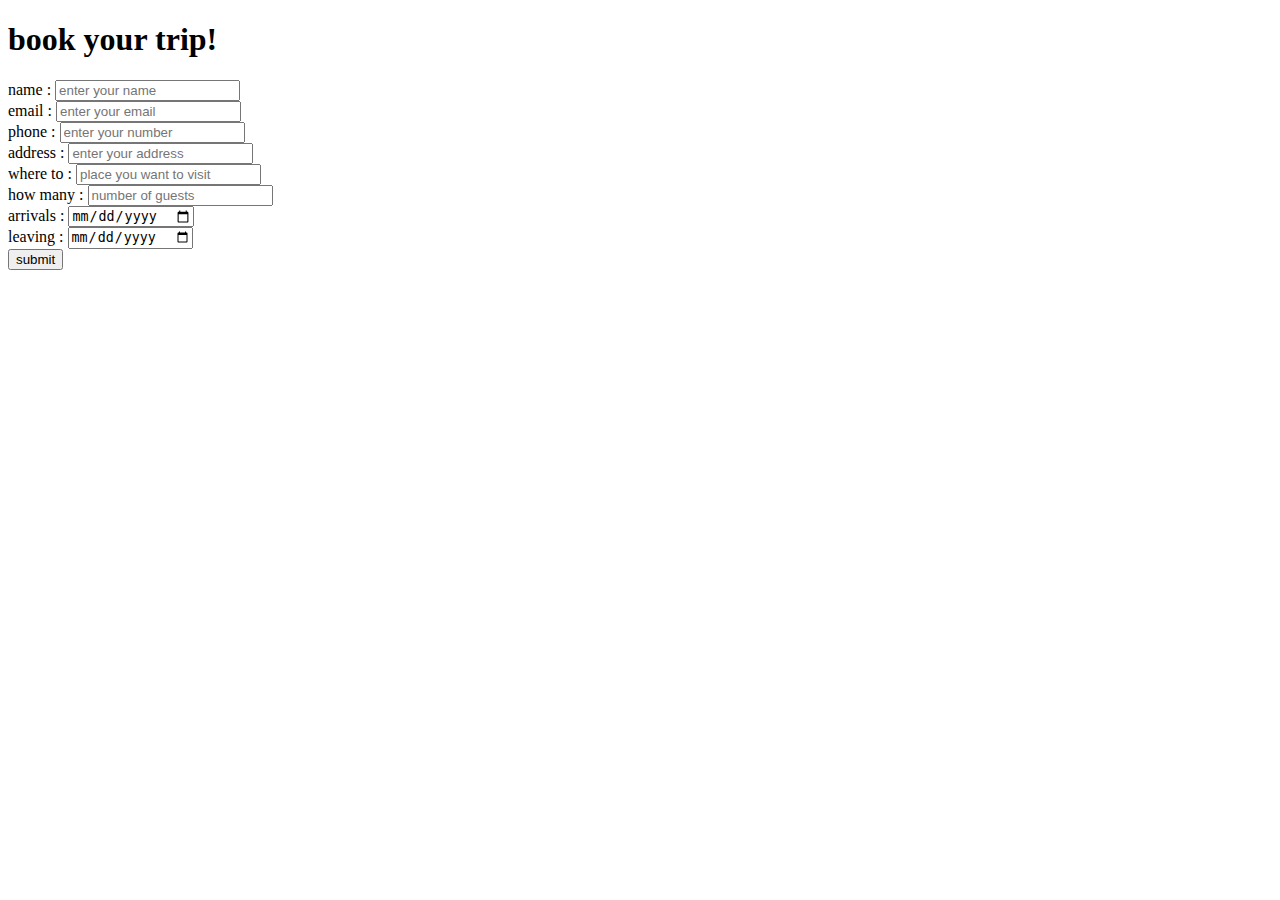
==== booknow.html @ ffb15867 "add book now button" ====
<!DOCTYPE html>
<html lang="en">
<head>
    <meta charset="UTF-8">
    <meta name="viewport" content="width=device-width, initial-scale=1.0">
    <title>Document</title>
</head>
<body>
    <section class="booking">

        <h1 class="heading-title">book your trip!</h1>
     
        <form action="book_form.php" method="post" class="book-form">
     
           <div class="flex">
              <div class="inputBox">
                 <span>name :</span>
                 <input type="text" placeholder="enter your name" name="name">
              </div>
              <div class="inputBox">
                 <span>email :</span>
                 <input type="email" placeholder="enter your email" name="email">
              </div>
              <div class="inputBox">
                 <span>phone :</span>
                 <input type="number" placeholder="enter your number" name="phone">
              </div>
              <div class="inputBox">
                 <span>address :</span>
                 <input type="text" placeholder="enter your address" name="address">
              </div>
              <div class="inputBox">
                 <span>where to :</span>
                 <input type="text" placeholder="place you want to visit" name="location">
              </div>
              <div class="inputBox">
                 <span>how many :</span>
                 <input type="number" placeholder="number of guests" name="guests">
              </div>
              <div class="inputBox">
                 <span>arrivals :</span>
                 <input type="date" name="arrivals">
              </div>
              <div class="inputBox">
                 <span>leaving :</span>
                 <input type="date" name="leaving">
              </div>
           </div>
     
           <input type="submit" value="submit" class="btn" name="send">
     
        </form>
     
     </section>
</body>
</html>
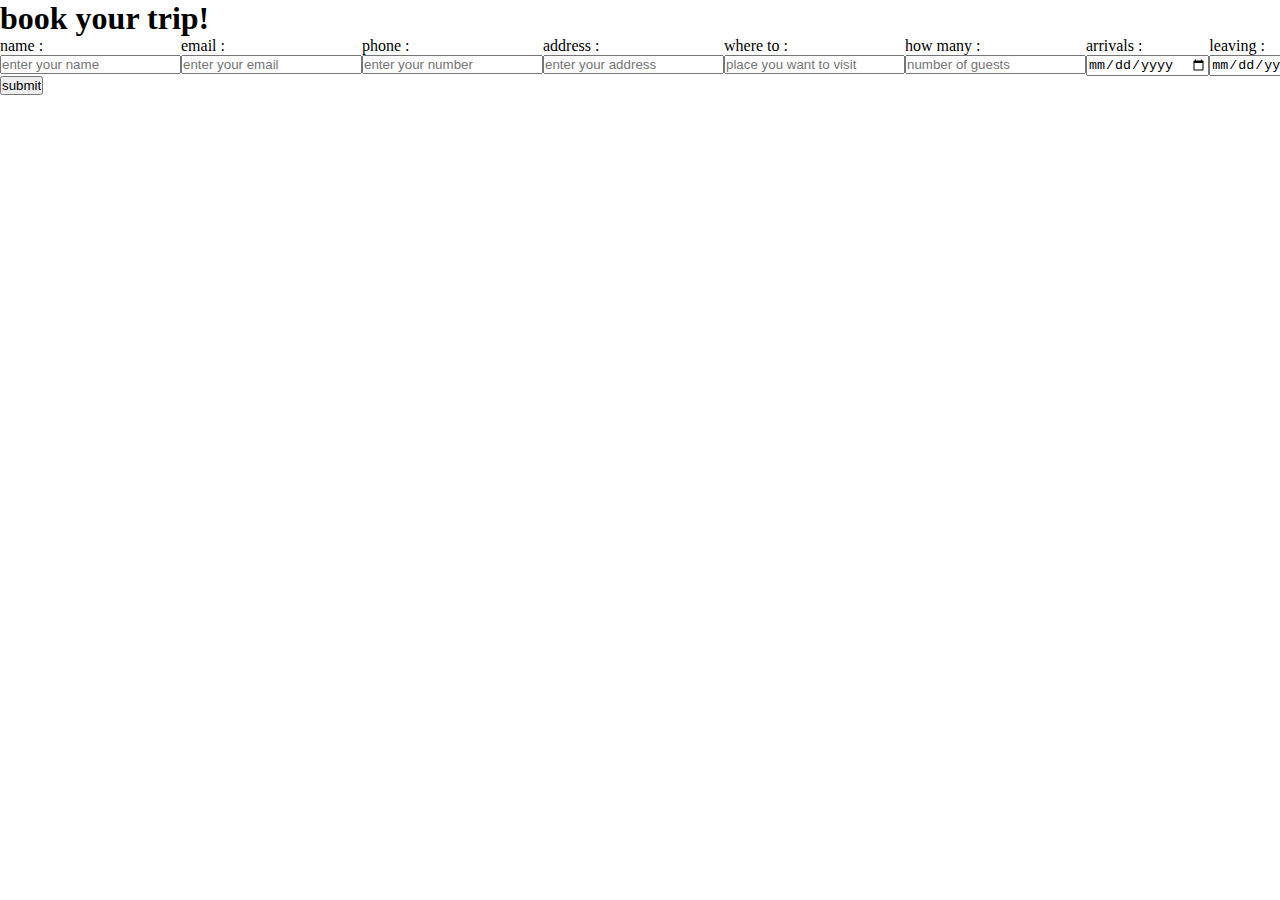
==== commit 20f94958: "changes in style" ====
--- a/booknow.html
+++ b/booknow.html
@@ -4,6 +4,8 @@
     <meta charset="UTF-8">
     <meta name="viewport" content="width=device-width, initial-scale=1.0">
     <title>Document</title>
+    <link rel="stylesheet" href="style.css">
+    <link rel="stylesheet" href="https://cdnjs.cloudflare.com/ajax/libs/font-awesome/5.15.4/css/all.min.css">
 </head>
 <body>
     <section class="booking">
--- a/style.css
+++ b/style.css
@@ -0,0 +1,458 @@
+*{
+    margin: 0;
+    padding: 0;
+}
+@font-face {
+    font-family: "Dongle-light";
+
+    src: url(font/Dongle/Dongle-Light.ttf);
+}
+@font-face {
+    font-family: "Dongle-regular";
+
+    src: url(font/Dongle/Dongle-Regular.ttf);
+}
+@font-face {
+    font-family: "Dongle-bold";
+
+    src: url(font/Dongle/Dongle-Bold.ttf);
+}
+::-webkit-scrollbar {
+    width: 1rem; 
+}
+
+::-webkit-scrollbar-track {
+    background-color: white;
+}
+
+::-webkit-scrollbar-thumb {
+    background-color: #8e44ad; 
+}
+header{
+    display: flex;
+    padding: 20px;
+    background-color: #fff;
+    box-shadow: 0,0,20px rgb(0, 0, 0.1);
+    align-items: center;
+}
+.logo img{
+    width: 15%;
+    
+}
+
+.flex{
+     display: flex; 
+}
+.nav-menu li:last-child{
+    margin-right: 0px;
+}
+.nav-menu li{
+    list-style: none;
+    margin-right: 20px;  
+}
+
+.nav-menu a {
+    text-decoration: none;
+    font-family: "Dongle-bold"; 
+    font-size: 1.6rem;
+    color: black;
+    transition: all ease 0.5s;
+}
+.nav-menu a:hover{
+    color: rgb(255, 170, 12);
+}
+.side-bar{
+    position: fixed;
+    top: 0;
+    right: 0;
+    height: 100vh;
+    width: 250px;
+    z-index: 999;
+    background-color: rgb(255, 253, 253);
+    box-shadow: -10px 0 10px white;
+    display: none;
+    flex-direction: column;
+
+
+}
+.side-bar li{
+    margin-left: 10px;
+    margin-top: 5px;
+    padding: 10px;
+}
+.Bar{
+    display: none;
+}
+.hero{
+    position: relative;
+    height: 600px;
+    overflow: hidden;
+}
+.hero-image img{
+    position:absolute;
+    top: opx;
+    left: o;
+    height: 100%;
+    width: 100%;
+    object-fit: cover;
+    z-index: -1;
+    
+}
+.hero-content{
+    position:absolute;
+    top: 19%;
+    left: 50%;
+    /* padding-bottom: ; */
+    transform: translate(-50%,50%);
+    text-align: center;
+    color: #000000;
+    
+}
+.hero-content h1{
+  font-family: "Dongle-bold";
+  font-size: 4rem;
+}
+.hero-content p{
+    font-family: "Dongle-regular";
+    font-size: 1.8rem;
+    margin-top: -20px;
+    margin-bottom: 10px
+}
+.hero-button{
+    display: inline-block;
+    text-decoration: none;
+    color: #fff;
+    background-color: #e45420;
+    padding: 12px 30px;
+    border-radius: 50px;
+    font-family: "Dongle-light";
+    font-size: 1.6rem;
+    transition: all ease 0.5s;
+    
+}
+.hero-button:hover{
+  color: rgb(0, 0, 0);
+
+}
+.destinations{
+    font-size: 2.4rem;
+    font-family: "Dongle-bold";
+    margin: 40px 80px;
+    text-align: center;
+    
+}
+.destinations h2{
+    margin-bottom: 40px;
+    border: 2px solid rgb(0, 0, 0);
+    border-radius: 50px;
+    
+}
+.destination-grid{
+    display: grid;
+    grid-template-columns: repeat(3,1fr);
+    grid-gap: 40px;
+}
+.destination-item img{
+    width: 100%;
+    height: 400px;
+    object-fit: cover;
+    transition: transform 0.3s ease;
+    border-radius: 10px;
+   
+
+}
+.destination-grid img:hover {
+    transform: scale(1.1);
+}
+.destination-item {
+    text-align: left;
+    /* border: 2px solid rgb(235, 218, 218); */
+    box-shadow: 0 4px 8px rgb(0, 0, 0.1);
+    border-radius: 10px;
+    
+}
+.destination-item h3{
+    font-size: 2rem;
+    text-align: center;
+}
+.destination-item p{
+    font-size: 1.4rem;
+    line-height: 1;
+    font-family: "Dongle-regular";
+    text-align: center;
+}
+.Button{
+    display: inline-block;
+    /* display: none; */
+    text-decoration: none;
+    color: #fff;
+    background-color: #000000;
+    padding: 5px 25px;
+    font-family: "Dongle-light";
+    font-size: 1.6rem;
+    transition: all ease 0.5s;
+    margin-left: 125px;
+    margin-top: 15px;
+    margin-bottom: 15px
+    
+}
+.Button:hover{
+    color: rgb(255, 170, 12);
+}
+.about{
+    text-align: center;
+    padding: 100px;
+    
+}
+.about h3{
+   font-family: "Dongle-bold";
+   font-size: 3rem;
+}
+.about p{
+    font-family: "Dongle-regular";
+    font-size: 1.4rem;
+    line-height: 1;
+    margin-bottom: 40px;
+}
+.team-members{
+    display: flex;
+    flex-wrap: wrap;
+    justify-content: center;
+    
+}
+.team-member img{
+    width: 300px;
+    height: 300px;
+    margin: 20px;
+    object-fit: cover;
+    transition: transform 0.3s ease;
+    border-radius: 10px;
+}
+.team-member img:hover{
+    transform: scale(1.1);
+}
+.team-member h4{
+    font-family: "Dongle-bold";
+    font-size: 2rem;
+}
+.team-member{
+    box-shadow: 0 4px 8px rgb(0, 0, 0.1);
+    margin: 20px 12px;
+    border-radius: 10px;
+}
+.map-section{
+    border: 3px solid rgb(234, 242, 234);
+    border-radius: 10px;
+    margin-top: 50px;
+    margin-bottom: 50px;
+    margin-left: 200px;
+    margin-right: 200px;
+    box-shadow: 0 4px 8px rgb(0, 0, 0.1);
+}
+.map-header{
+    text-align: center;
+    font-family: "Dongle-Bold";
+    font-size: 3rem;
+}
+.frame{
+    height: 500px;
+    width: 1000px;
+}
+.map-button{
+    text-decoration: none;
+    margin-left: 30px;
+    font-family: "Dongle-Light";
+    font-size: 1.5rem;
+    transition: all ease 0.5s;
+    background-color: rgb(39, 130, 34);
+    color: wheat;
+    padding: 5px 25px;
+    border-radius: 10px;
+
+}
+.map-button:hover{
+    color: #e45420;
+}
+.contact-head{
+    text-align: center;
+    line-height: 2rem;
+    margin-top: 150px;
+    margin-bottom: 40px;
+}
+.contact-head h3{
+    font-family: "Dongle-Bold";
+    font-size: 3rem;
+}
+.contact-head p{
+    font-family: "Dongle-light";
+    font-size: 1.5rem;
+}
+.contact{
+    box-shadow: 0 4px 8px rgb(0, 0, 0.1);
+    margin-left: 200px;
+    margin-right: 200px;
+    margin-bottom: 20px;
+    border-radius: 10px;
+}
+.icon{
+     margin-left: 20px;
+     color: #8e44ad;
+     font-size: 25px;
+     
+     
+}
+.address{
+    margin-left: 100px;
+    padding: 20px;
+    line-height: 2rem;
+}
+
+@media(max-width: 800px){
+    .hideonmobile{
+        display: none;
+    }
+}
+@media(max-width:800px){
+    .Bar{
+        display: flex;
+    }
+}
+@media(max-width:1026px){
+   .Button{
+    margin-right: 200px;
+    
+   }
+}
+@media(max-width:700px){
+    .Button{
+      margin: 0px;
+      padding: 0px;
+    }
+    
+}
+@media(max-width:1006px){
+    .map-section{
+        width: 700px;
+        margin-left: 150px;
+    }
+    .map-button{
+        font-size: 1rem;
+    }
+}
+@media(max-width:887px){
+    .map-section{
+        margin-left: 50px;
+    }
+}
+@media(max-width:760px){
+    .map-section{
+        width: 500px;
+        height: 500px;
+        margin-left: 100px;
+    }
+    .frame{
+        width:400px;
+        height: 360px;
+    }
+}
+@media(max-width:613px){
+    .map-section{
+        margin-left: 25px;
+    }
+}
+@media(max-width:535px){
+    .map-section{
+        height:495px;
+        width:350px;
+        margin-left: 68px;
+    }
+    .frame{
+        width:300px;
+    }
+}
+@media(max-width:430px){
+    .map-section{
+        margin-left: 20px;
+    }
+}
+@media (max-width:372px){
+    .map-section{
+        width:300px;
+        height: 400px;
+        margin-left: 35px;
+
+    }
+    .map-section h3{
+        line-height: 2.5rem;
+    }
+    .frame{
+        width: 200px;
+        height: 250px ;
+    }
+}
+/* delete */
+@media (max-width: 1177px) {
+    .hero-content h1{
+        line-height: 0.7;
+    }
+    .hero-content p{
+        margin-top: 0;
+        line-height: 0.8;
+    }
+    .destinations img{
+        height: 250px;
+    }
+    input, textarea{
+        width: 100%;
+    }
+}
+@media (max-width: 768px) {
+    .hero-content h1{
+        margin-bottom: 5px;
+    }
+    .team-member img{
+        width: 200px;
+        height: 200px;
+    }
+    .destination-grid{
+        display: grid;
+        grid-template-columns: repeat(2, 1fr);
+        grid-gap: 40px;
+    }
+}
+@media (max-width:603px){
+    .hero-content h1{
+        font-size: 2rem;
+    }
+    .hero-content p{
+        font-size: 1.5rem;
+    }
+}
+@media (max-width:430px){
+    .hero-content h1{
+        font-size: 1.3rem;
+    }
+    .hero-content p{
+        font-size: 1rem;
+    }
+    .hero-button{
+        padding: 6px 22px;
+        font-size: 16px;
+    }
+    .destinations{
+        font-size: 1.5rem;
+    }
+    .destination-grid{
+        display: grid;
+        grid-template-columns: repeat(1, 1fr);
+        grid-gap: 40px;
+    }
+    .about{
+        padding: 0 30px;
+    }
+    .team-member img{
+        width: 250px;
+        height: 250px;
+    }
+}
+  
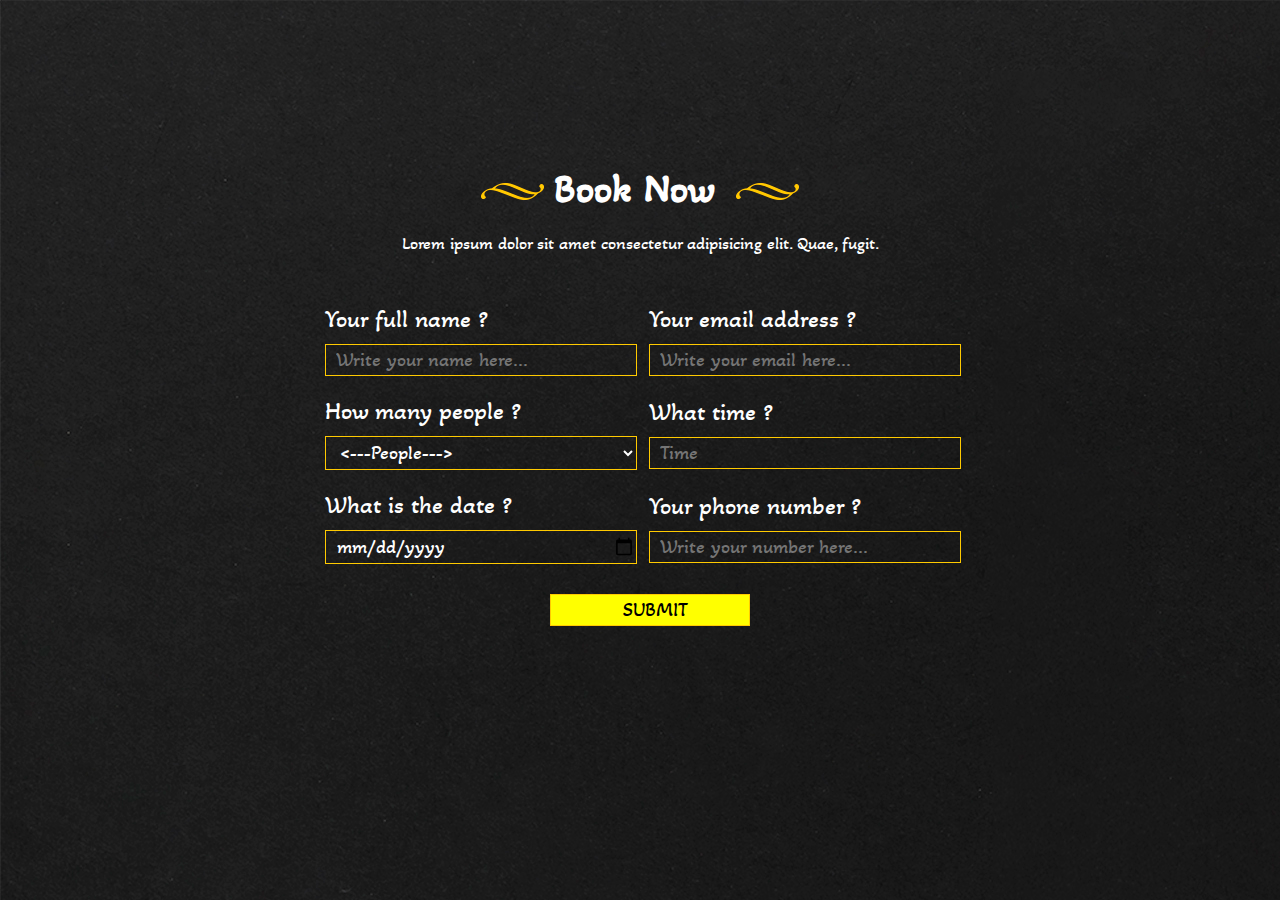
==== commit 3dcc0b52: "some change" ====
--- a/booknow.html
+++ b/booknow.html
@@ -1,58 +1,64 @@
 <!DOCTYPE html>
 <html lang="en">
+
 <head>
     <meta charset="UTF-8">
+    <meta http-equiv="X-UA-Compatible" content="IE=edge">
     <meta name="viewport" content="width=device-width, initial-scale=1.0">
-    <title>Document</title>
     <link rel="stylesheet" href="style.css">
-    <link rel="stylesheet" href="https://cdnjs.cloudflare.com/ajax/libs/font-awesome/5.15.4/css/all.min.css">
+    <title>Book now</title>
+    <link rel="stylesheet" href="style.css">
 </head>
-<body>
-    <section class="booking">
+<section>
+   <body class="main_bg">
+       <div class="form">
+           <div class="form-text">
+               <h1><span><img src="images/art-1.png" alt=""></span>Book Now <span><img src="images/art-1.png" alt=""></span></h1>
+               <p>Lorem ipsum dolor sit amet consectetur adipisicing elit. Quae, fugit.</p>
+           </div>
+           <div class="main-form">
+               <form action="index.php" method="get">
+                   <div>
+                       <span>Your full name ?</span>
+                       <input type="text" name="name" id="name" placeholder="Write your name here..." required>
+                   </div>
+                   <div>
+                       <span>Your email address ?</span>
+                       <input type="email" name="name" id="name" placeholder="Write your email here..." required> 
+                   </div>
+                   <div>
+                       
+                       <span>How many people ?</span>
+                       <select name="people" id="people" required>
+                           <option value=""><---People---></option>
+                           <option value="1">1 People</option>
+                           <option value="2">2 People</option>
+                           <option value="3">3 People</option>
+                           <option value="4">4 People</option>
+                       </select>
+                      
+                   </div>
+                   <div>
+                       <span>What time ?</span>
+                       <input type="text" name="time" id="time" placeholder="Time" required>
+                   </div>
+                   <div>
+                       <span>What is the date ?</span>
+                       <input type="date" name="date" id="date" placeholder="date" required>
+                   </div>
+                   <div>
+                       <span>Your phone number ?</span>
+                       <input type="number" name="number" id="number" placeholder="Write your number here..." required>
+                   </div>
+                   <div id="submit">
+                       <input type="submit" value="SUBMIT" id="submit">
+                   </div>
+   
+   
+               </form>
+           </div>
+       </div>
+      </section>
+</body>
 
-        <h1 class="heading-title">book your trip!</h1>
-     
-        <form action="book_form.php" method="post" class="book-form">
-     
-           <div class="flex">
-              <div class="inputBox">
-                 <span>name :</span>
-                 <input type="text" placeholder="enter your name" name="name">
-              </div>
-              <div class="inputBox">
-                 <span>email :</span>
-                 <input type="email" placeholder="enter your email" name="email">
-              </div>
-              <div class="inputBox">
-                 <span>phone :</span>
-                 <input type="number" placeholder="enter your number" name="phone">
-              </div>
-              <div class="inputBox">
-                 <span>address :</span>
-                 <input type="text" placeholder="enter your address" name="address">
-              </div>
-              <div class="inputBox">
-                 <span>where to :</span>
-                 <input type="text" placeholder="place you want to visit" name="location">
-              </div>
-              <div class="inputBox">
-                 <span>how many :</span>
-                 <input type="number" placeholder="number of guests" name="guests">
-              </div>
-              <div class="inputBox">
-                 <span>arrivals :</span>
-                 <input type="date" name="arrivals">
-              </div>
-              <div class="inputBox">
-                 <span>leaving :</span>
-                 <input type="date" name="leaving">
-              </div>
-           </div>
-     
-           <input type="submit" value="submit" class="btn" name="send">
-     
-        </form>
-     
-     </section>
-</body>
 </html>--- a/style.css
+++ b/style.css
@@ -1,3 +1,4 @@
+@import url('https://fonts.googleapis.com/css2?family=Akaya+Telivigala&display=swap');
 *{
     margin: 0;
     padding: 0;
@@ -306,6 +307,103 @@
     padding: 20px;
     line-height: 2rem;
 }
+/* book now form  */
+.main_bg{
+    background-image: url(images/booknow\ background.jpg);
+    max-width: 1280px;
+    height: 800px;
+    display: flex;
+    justify-content: center;
+    align-items: center;
+    margin: 0 auto;
+}
+.form{
+    width: 650px;
+}
+
+.form-text{
+    text-align: center;
+    margin: 0 0 40px 0;
+}
+.form-text h1 span img{
+    margin: 0 10px;
+
+}
+.form-text h1{
+    color: #fff;
+    font-family: 'Akaya Telivigala', cursive;
+    font-size: 40px;
+    margin-bottom: 20px;
+}
+.form-text p{
+    color: #fff;
+    font-family: 'Akaya Telivigala', cursive;
+    font-size: large;
+}
+
+.main-form div{
+    margin: 10px 10px;
+    width: 300px;
+    display: inline-block;
+}
+.main-form div input {
+    width: 100%;
+    font-family: 'Akaya Telivigala', cursive;
+    background: none;
+    border: 1px solid #ffca00;;
+    font-size: 20px;
+    color: #fff;
+    outline: none;
+    padding: 3px 0 3px 10px;
+    margin-top: 10px;
+}
+.main-form div select{
+    width: 104%;
+    font-family: 'Akaya Telivigala', cursive;
+    background: none;
+    border: 1px solid #ffca00;;
+    font-size: 20px;
+    color: #fff;
+    outline: none;
+    padding: 3px 0 3px 10px;
+    margin-top: 10px;
+}
+.main-form div span{
+    width: 100%;
+    font-family: 'Akaya Telivigala', cursive;
+    color: #fff;
+    font-size: 25px;
+}
+
+#submit{
+    width: 100%;
+    text-align: center;
+}
+#submit input{
+    font-family: 'Akaya Telivigala', cursive;
+    width: 200px;
+    background-color: yellow !important;
+    color: black !important;
+    transition: all .3s;
+}
+#submit input:hover{
+    font-family: 'Akaya Telivigala', cursive;
+    width: 200px;
+    background-color: black !important;
+    color: #fff !important;
+}
+#submit input:active{
+    font-size: 19px;
+    background-color: rgb(46, 20, 5) !important;
+    color: #fff !important;
+}
+
+
+@media screen and (max-width:710px) {
+    .main-form{
+        text-align: center;
+    }
+}
 
 @media(max-width: 800px){
     .hideonmobile{
--- a/style.css
+++ b/style.css
@@ -1,3 +1,4 @@
+@import url('https://fonts.googleapis.com/css2?family=Akaya+Telivigala&display=swap');
 *{
     margin: 0;
     padding: 0;
@@ -306,6 +307,103 @@
     padding: 20px;
     line-height: 2rem;
 }
+/* book now form  */
+.main_bg{
+    background-image: url(images/booknow\ background.jpg);
+    max-width: 1280px;
+    height: 800px;
+    display: flex;
+    justify-content: center;
+    align-items: center;
+    margin: 0 auto;
+}
+.form{
+    width: 650px;
+}
+
+.form-text{
+    text-align: center;
+    margin: 0 0 40px 0;
+}
+.form-text h1 span img{
+    margin: 0 10px;
+
+}
+.form-text h1{
+    color: #fff;
+    font-family: 'Akaya Telivigala', cursive;
+    font-size: 40px;
+    margin-bottom: 20px;
+}
+.form-text p{
+    color: #fff;
+    font-family: 'Akaya Telivigala', cursive;
+    font-size: large;
+}
+
+.main-form div{
+    margin: 10px 10px;
+    width: 300px;
+    display: inline-block;
+}
+.main-form div input {
+    width: 100%;
+    font-family: 'Akaya Telivigala', cursive;
+    background: none;
+    border: 1px solid #ffca00;;
+    font-size: 20px;
+    color: #fff;
+    outline: none;
+    padding: 3px 0 3px 10px;
+    margin-top: 10px;
+}
+.main-form div select{
+    width: 104%;
+    font-family: 'Akaya Telivigala', cursive;
+    background: none;
+    border: 1px solid #ffca00;;
+    font-size: 20px;
+    color: #fff;
+    outline: none;
+    padding: 3px 0 3px 10px;
+    margin-top: 10px;
+}
+.main-form div span{
+    width: 100%;
+    font-family: 'Akaya Telivigala', cursive;
+    color: #fff;
+    font-size: 25px;
+}
+
+#submit{
+    width: 100%;
+    text-align: center;
+}
+#submit input{
+    font-family: 'Akaya Telivigala', cursive;
+    width: 200px;
+    background-color: yellow !important;
+    color: black !important;
+    transition: all .3s;
+}
+#submit input:hover{
+    font-family: 'Akaya Telivigala', cursive;
+    width: 200px;
+    background-color: black !important;
+    color: #fff !important;
+}
+#submit input:active{
+    font-size: 19px;
+    background-color: rgb(46, 20, 5) !important;
+    color: #fff !important;
+}
+
+
+@media screen and (max-width:710px) {
+    .main-form{
+        text-align: center;
+    }
+}
 
 @media(max-width: 800px){
     .hideonmobile{
